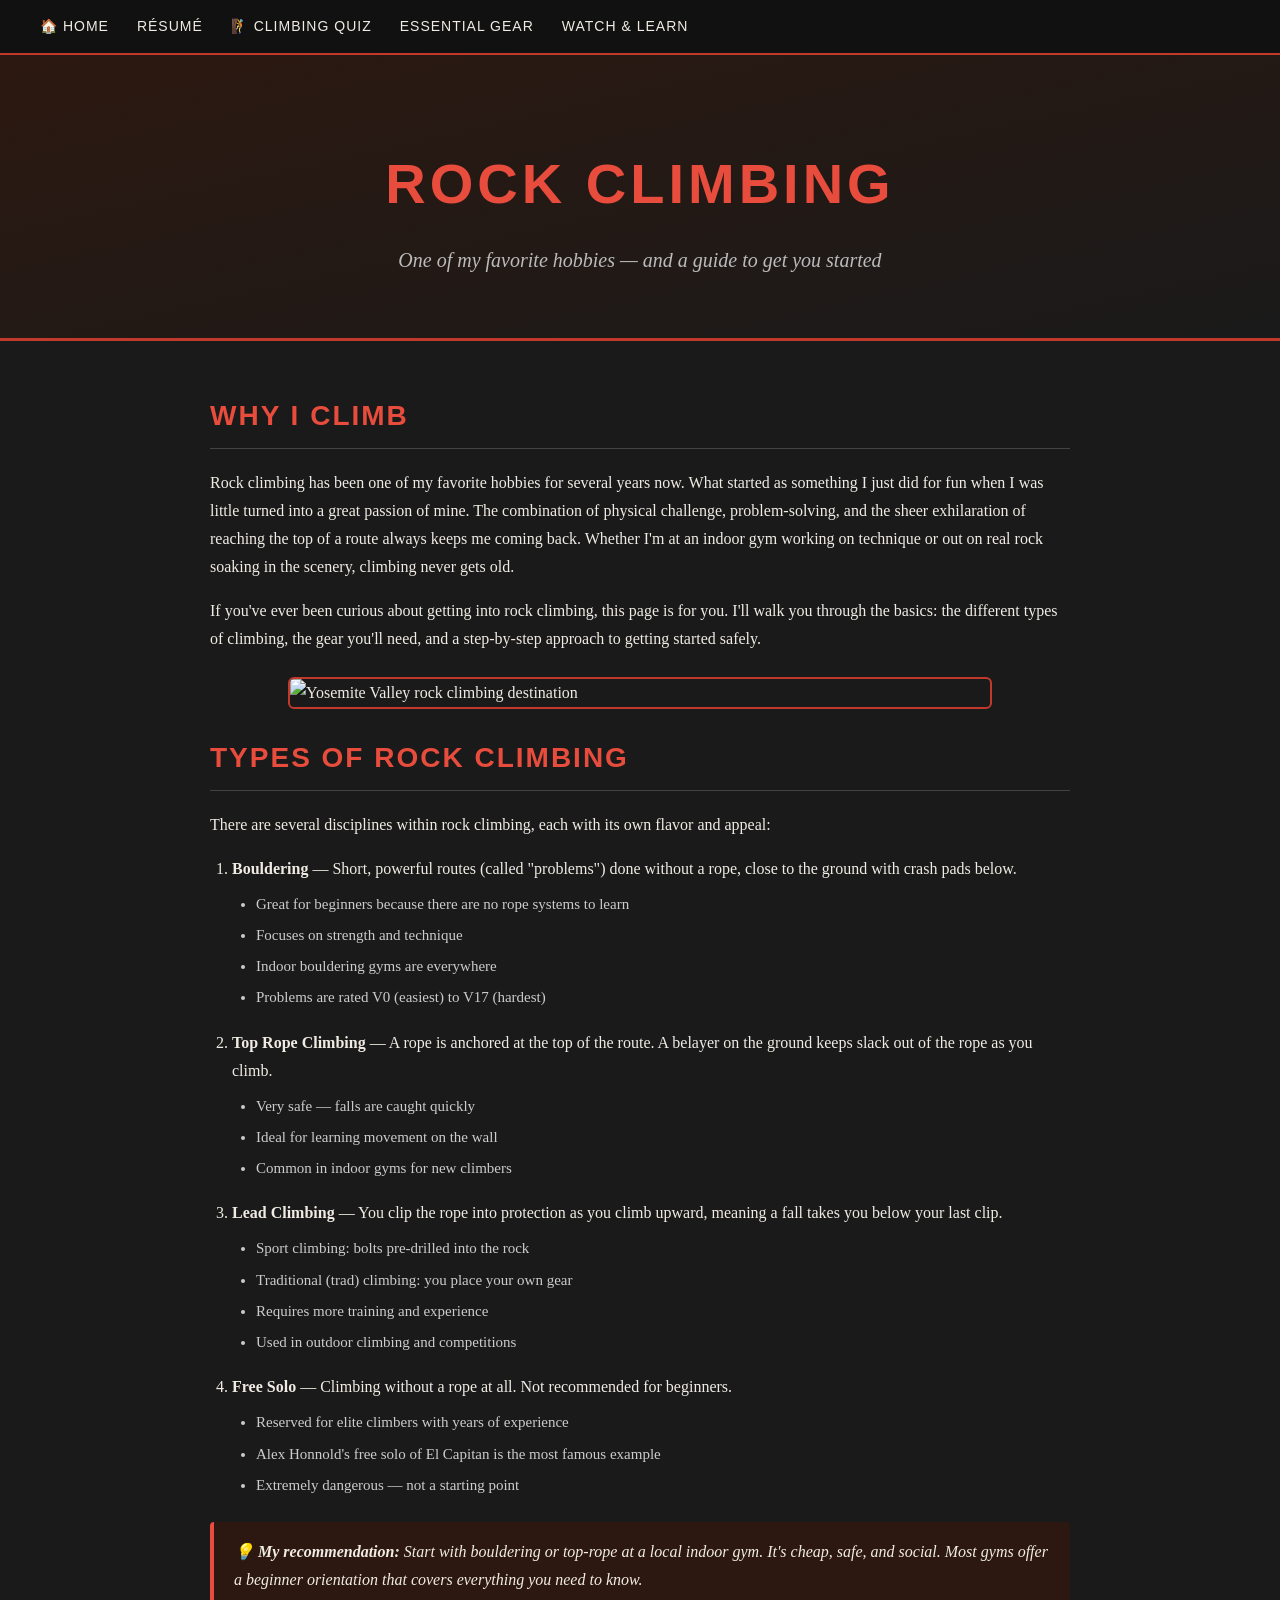
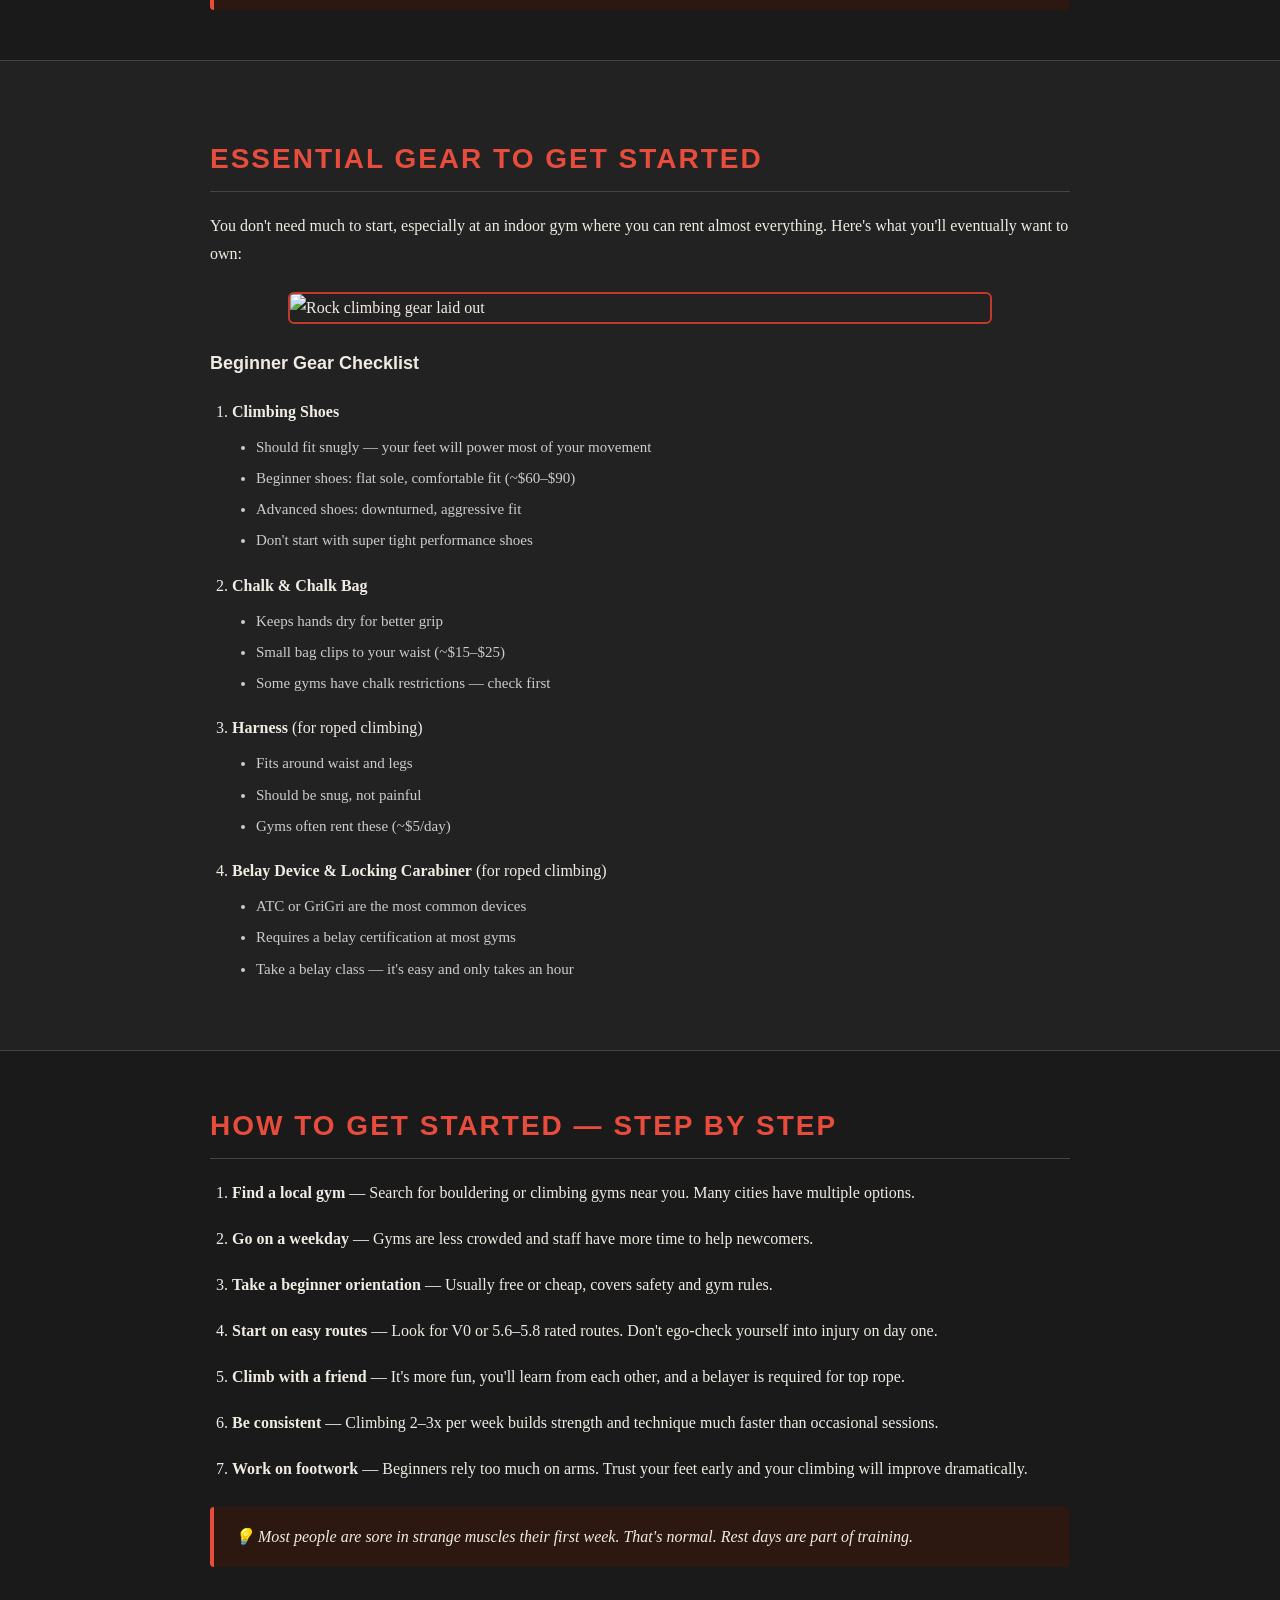
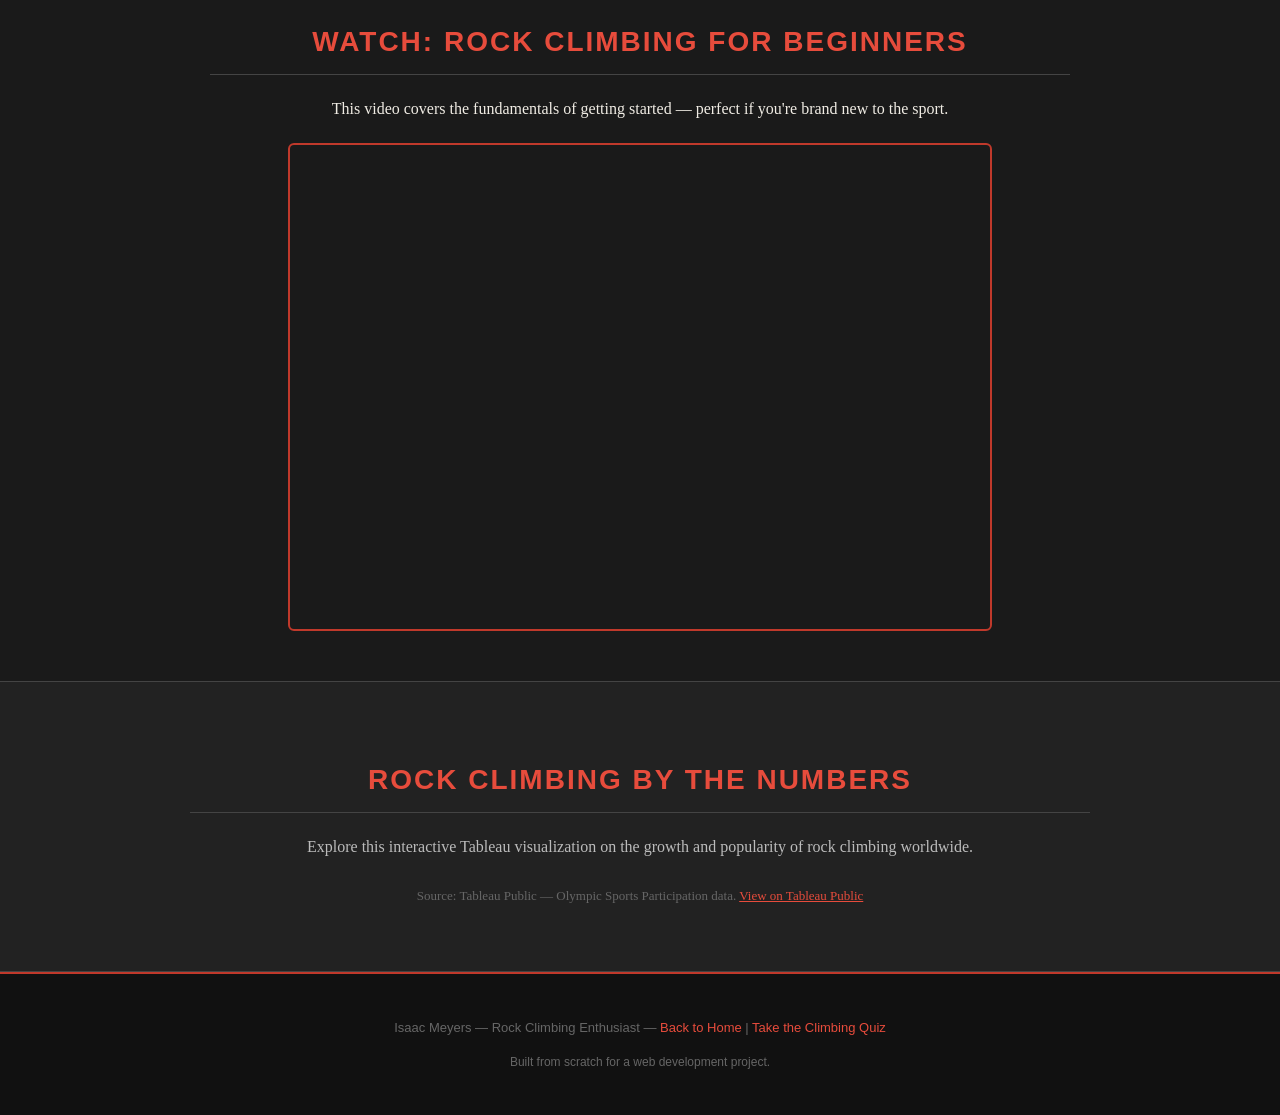
==== scratch.html @ 79dffc04 "Update scratch.html" ====
<!DOCTYPE html>
<html lang="en">
<head>
    <meta charset="UTF-8">
    <meta name="viewport" content="width=device-width, initial-scale=1.0">
    <title>Rock Climbing — Isaac Meyers</title>
    <link rel="stylesheet" href="style.css">
</head>
<body>

<!-- Navigation -->
<nav class="site-nav">
    <a href="index.html">🏠 Home</a>
    <a href="resume.html">Résumé</a>
    <a href="webapp.html">🧗 Climbing Quiz</a>
    <a href="#gear">Essential Gear</a>
    <a href="#video">Watch &amp; Learn</a>
</nav>

<!-- Hero -->
<div id="hero">
    <h1>Rock Climbing</h1>
    <p class="tagline">One of my favorite hobbies — and a guide to get you started</p>
</div>

<!-- Intro Section -->
<div id="intro-section">
    <h2>Why I Climb</h2>
    <p>
        Rock climbing has been one of my favorite hobbies for several years now. What started as something I just did for 
        fun when I was little turned into a great passion of mine. The combination of physical challenge, problem-solving, 
        and the sheer exhilaration of reaching the top of a route always keeps me coming back. Whether I'm at 
        an indoor gym working on technique or out on real rock soaking in the scenery, climbing never gets old.
    </p>
    <p>
        If you've ever been curious about getting into rock climbing, this page is for you. I'll walk you 
        through the basics: the different types of climbing, the gear you'll need, and a step-by-step 
        approach to getting started safely. 
    </p>

    <img
        src="https://i.natgeofe.com/n/0376971d-0df5-4101-b6fb-36eaeee762be/IMG_0045.jpg"
        alt="Yosemite Valley rock climbing destination"
        class="climbing-img"
    />

    <h2>Types of Rock Climbing</h2>
    <p>There are several disciplines within rock climbing, each with its own flavor and appeal:</p>

    <!-- ORDERED LIST with UNORDERED LIST embedded inside -->
    <ol class="steps-list">
        <li>
            <strong>Bouldering</strong> — Short, powerful routes (called "problems") done without a rope, 
            close to the ground with crash pads below.
            <ul class="sub-list">
                <li>Great for beginners because there are no rope systems to learn</li>
                <li>Focuses on strength and technique</li>
                <li>Indoor bouldering gyms are everywhere</li>
                <li>Problems are rated V0 (easiest) to V17 (hardest)</li>
            </ul>
        </li>
        <li>
            <strong>Top Rope Climbing</strong> — A rope is anchored at the top of the route. A belayer 
            on the ground keeps slack out of the rope as you climb.
            <ul class="sub-list">
                <li>Very safe — falls are caught quickly</li>
                <li>Ideal for learning movement on the wall</li>
                <li>Common in indoor gyms for new climbers</li>
            </ul>
        </li>
        <li>
            <strong>Lead Climbing</strong> — You clip the rope into protection as you climb upward, 
            meaning a fall takes you below your last clip.
            <ul class="sub-list">
                <li>Sport climbing: bolts pre-drilled into the rock</li>
                <li>Traditional (trad) climbing: you place your own gear</li>
                <li>Requires more training and experience</li>
                <li>Used in outdoor climbing and competitions</li>
            </ul>
        </li>
        <li>
            <strong>Free Solo</strong> — Climbing without a rope at all. Not recommended for beginners.
            <ul class="sub-list">
                <li>Reserved for elite climbers with years of experience</li>
                <li>Alex Honnold's free solo of El Capitan is the most famous example</li>
                <li>Extremely dangerous — not a starting point</li>
            </ul>
        </li>
    </ol>

    <div class="tip-box">
        💡 <strong>My recommendation:</strong> Start with bouldering or top-rope at a local indoor gym. 
        It's cheap, safe, and social. Most gyms offer a beginner orientation that covers everything you need to know.
    </div>
</div>

<!-- Gear Section (anchor target) -->
<div id="gear-section">
    <div class="inner" id="gear">
        <h2>Essential Gear to Get Started</h2>
        <p>
            You don't need much to start, especially at an indoor gym where you can rent almost everything. 
            Here's what you'll eventually want to own:
        </p>

        <img
            src="https://static.wixstatic.com/media/397238_f60f09e852064f20ababbba5167ed100~mv2.jpeg/v1/fill/w_980,h_705,al_c,q_85,usm_0.66_1.00_0.01,enc_avif,quality_auto/397238_f60f09e852064f20ababbba5167ed100~mv2.jpeg"
            alt="Rock climbing gear laid out"
            class="climbing-img"
        />

        <h3>Beginner Gear Checklist</h3>
        <ol class="steps-list">
            <li>
                <strong>Climbing Shoes</strong>
                <ul class="sub-list">
                    <li>Should fit snugly — your feet will power most of your movement</li>
                    <li>Beginner shoes: flat sole, comfortable fit (~$60–$90)</li>
                    <li>Advanced shoes: downturned, aggressive fit</li>
                    <li>Don't start with super tight performance shoes</li>
                </ul>
            </li>
            <li>
                <strong>Chalk &amp; Chalk Bag</strong>
                <ul class="sub-list">
                    <li>Keeps hands dry for better grip</li>
                    <li>Small bag clips to your waist (~$15–$25)</li>
                    <li>Some gyms have chalk restrictions — check first</li>
                </ul>
            </li>
            <li>
                <strong>Harness</strong> (for roped climbing)
                <ul class="sub-list">
                    <li>Fits around waist and legs</li>
                    <li>Should be snug, not painful</li>
                    <li>Gyms often rent these (~$5/day)</li>
                </ul>
            </li>
            <li>
                <strong>Belay Device &amp; Locking Carabiner</strong> (for roped climbing)
                <ul class="sub-list">
                    <li>ATC or GriGri are the most common devices</li>
                    <li>Requires a belay certification at most gyms</li>
                    <li>Take a belay class — it's easy and only takes an hour</li>
                </ul>
            </li>
        </ol>
    </div>
</div>

<!-- Steps to Get Started -->
<div id="intro-section">
    <h2>How to Get Started — Step by Step</h2>
    <ol class="steps-list">
        <li><strong>Find a local gym</strong> — Search for bouldering or climbing gyms near you. Many cities have multiple options.</li>
        <li><strong>Go on a weekday</strong> — Gyms are less crowded and staff have more time to help newcomers.</li>
        <li><strong>Take a beginner orientation</strong> — Usually free or cheap, covers safety and gym rules.</li>
        <li><strong>Start on easy routes</strong> — Look for V0 or 5.6–5.8 rated routes. Don't ego-check yourself into injury on day one.</li>
        <li><strong>Climb with a friend</strong> — It's more fun, you'll learn from each other, and a belayer is required for top rope.</li>
        <li><strong>Be consistent</strong> — Climbing 2–3x per week builds strength and technique much faster than occasional sessions.</li>
        <li><strong>Work on footwork</strong> — Beginners rely too much on arms. Trust your feet early and your climbing will improve dramatically.</li>
    </ol>

    <div class="tip-box">
        💡 Most people are sore in strange muscles their first week. 
        That's normal. Rest days are part of training.
    </div>
</div>

<!-- Video Section -->
<div id="video-section" id="video">
    <a name="video"></a>
    <h2>Watch: Rock Climbing for Beginners</h2>
    <p>This video covers the fundamentals of getting started — perfect if you're brand new to the sport.</p>
    <div class="video-wrapper">
        <iframe
            src="https://www.youtube.com/watch?v=E9_jyAh36YU"
            title="Rock Climbing for Beginners"
            allowfullscreen>
        </iframe>
    </div>
</div>

<!-- Tableau Section -->
<div id="tableau-section">
    <div class="inner">
        <h2>Rock Climbing by the Numbers</h2>
        <p style="color:#bbb; margin-bottom:24px;">
            Explore this interactive Tableau visualization on the growth and popularity of rock climbing worldwide.
        </p>
        <div class='tableauPlaceholder' id='viz1' style='position: relative; max-width:900px; margin:0 auto;'>
            <noscript>
                <a href='#'>
                    <img alt='Rock Climbing Popularity' src='https://public.tableau.com/static/images/dashboard.png' style='border: none' />
                </a>
            </noscript>
            <object class='tableauViz' style='display:none;'>
                <param name='host_url' value='https%3A%2F%2Fpublic.tableau.com%2F' />
                <param name='embed_code_version' value='3' />
                <param name='site_root' value='' />
                <param name='name' value='OlympicSportsParticipation/OlympicSportsParticipation' />
                <param name='tabs' value='no' />
                <param name='toolbar' value='yes' />
                <param name='animate_transition' value='yes' />
                <param name='display_static_image' value='yes' />
                <param name='display_spinner' value='yes' />
                <param name='display_overlay' value='yes' />
                <param name='display_count' value='yes' />
                <param name='language' value='en-US' />
            </object>
        </div>
        <script type='text/javascript'>
            var divElement = document.getElementById('viz1');
            var vizElement = divElement.getElementsByTagName('object')[0];
            vizElement.style.width='100%';
            vizElement.style.height='600px';
            var scriptElement = document.createElement('script');
            scriptElement.src = 'https://public.tableau.com/javascripts/api/viz_v1.js';
            vizElement.parentNode.insertBefore(scriptElement, vizElement);
        </script>
        <p style="font-size:13px; color:#666; margin-top:12px;">
            Source: Tableau Public — Olympic Sports Participation data. 
            <a href="https://public.tableau.com" target="_blank" style="color:#e74c3c;">View on Tableau Public</a>
        </p>
    </div>
</div>

<!-- Footer -->
<footer>
    <p>
        Isaac Meyers &mdash; Rock Climbing Enthusiast &mdash; 
        <a href="index.html">Back to Home</a> | 
        <a href="webapp.html">Take the Climbing Quiz</a>
    </p>
    <p style="font-size:12px; margin-top:6px;">Built from scratch for a web development project.</p>
</footer>

</body>
</html>
---- style.css ----
/* Isaac Meyers - Rock Climbing Scratch Page Stylesheet */

/* === Body & Base === */
body {
    background-color: #1a1a1a;
    color: #f0ece4;
    font-family: 'Georgia', 'Times New Roman', serif;
    margin: 0;
    padding: 0;
    line-height: 1.75;
}

/* === Navigation === */
.site-nav {
    background-color: #111111;
    padding: 14px 40px;
    display: flex;
    gap: 28px;
    align-items: center;
    border-bottom: 2px solid #c0392b;
    position: sticky;
    top: 0;
    z-index: 100;
}

.site-nav a {
    color: #f0ece4;
    text-decoration: none;
    font-family: 'Trebuchet MS', Arial, sans-serif;
    font-size: 14px;
    letter-spacing: 1px;
    text-transform: uppercase;
    transition: color 0.2s;
}

.site-nav a:hover {
    color: #e74c3c;
}

/* === Hero Section === */
#hero {
    background-color: #2c1810;
    background-image: linear-gradient(to bottom right, #2c1810, #1a1a1a);
    text-align: center;
    padding: 80px 20px 60px;
    border-bottom: 3px solid #c0392b;
}

#hero h1 {
    font-family: 'Impact', 'Arial Black', sans-serif;
    font-size: 56px;
    color: #e74c3c;
    letter-spacing: 4px;
    margin: 0 0 10px;
    text-transform: uppercase;
}

#hero .tagline {
    font-size: 20px;
    color: #bbb;
    font-style: italic;
    margin: 0;
}

/* === Main Content Divs === */

#intro-section {
    max-width: 860px;
    margin: 50px auto;
    padding: 0 30px;
}

#gear-section {
    background-color: #222222;
    padding: 50px 30px;
    border-top: 1px solid #444;
    border-bottom: 1px solid #444;
}

#gear-section .inner {
    max-width: 860px;
    margin: 0 auto;
}

#video-section {
    max-width: 860px;
    margin: 50px auto;
    padding: 0 30px;
    text-align: center;
}

/* === Headings === */
h2 {
    font-family: 'Trebuchet MS', Arial, sans-serif;
    color: #e74c3c;
    font-size: 28px;
    border-bottom: 1px solid #444;
    padding-bottom: 8px;
    margin-bottom: 20px;
    text-transform: uppercase;
    letter-spacing: 2px;
}

h3 {
    font-family: 'Trebuchet MS', Arial, sans-serif;
    color: #f0ece4;
    font-size: 18px;
}

/* === Lists === */
ol.steps-list {
    padding-left: 22px;
    color: #f0ece4;
}

ol.steps-list > li {
    margin-bottom: 18px;
    font-size: 16px;
}

ul.sub-list {
    list-style-type: disc;
    padding-left: 24px;
    color: #cccccc;
    margin-top: 8px;
}

ul.sub-list li {
    margin-bottom: 5px;
    font-size: 15px;
}

/* === Images === */
.climbing-img {
    width: 100%;
    max-width: 700px;
    border-radius: 6px;
    border: 2px solid #c0392b;
    display: block;
    margin: 24px auto;
}

/* === Video Embed === */
.video-wrapper {
    position: relative;
    padding-bottom: 56.25%;
    height: 0;
    overflow: hidden;
    max-width: 700px;
    margin: 20px auto;
    border: 2px solid #c0392b;
    border-radius: 6px;
}

.video-wrapper iframe {
    position: absolute;
    top: 0;
    left: 0;
    width: 100%;
    height: 100%;
    border: none;
}

/* === Anchor Target highlight === */
#gear {
    scroll-margin-top: 70px;
}

/* === Tableau container === */
#tableau-section {
    background-color: #222;
    padding: 50px 30px;
    border-top: 1px solid #444;
    border-bottom: 1px solid #444;
    text-align: center;
}

#tableau-section .inner {
    max-width: 900px;
    margin: 0 auto;
}

/* === Footer === */
footer {
    text-align: center;
    padding: 30px;
    background-color: #111;
    color: #666;
    font-size: 13px;
    font-family: 'Trebuchet MS', Arial, sans-serif;
    border-top: 2px solid #c0392b;
}

footer a {
    color: #e74c3c;
    text-decoration: none;
}

/* === Highlight box === */
.tip-box {
    background-color: #2c1810;
    border-left: 4px solid #e74c3c;
    padding: 16px 20px;
    margin: 24px 0;
    border-radius: 4px;
    color: #f0ece4;
    font-style: italic;
}
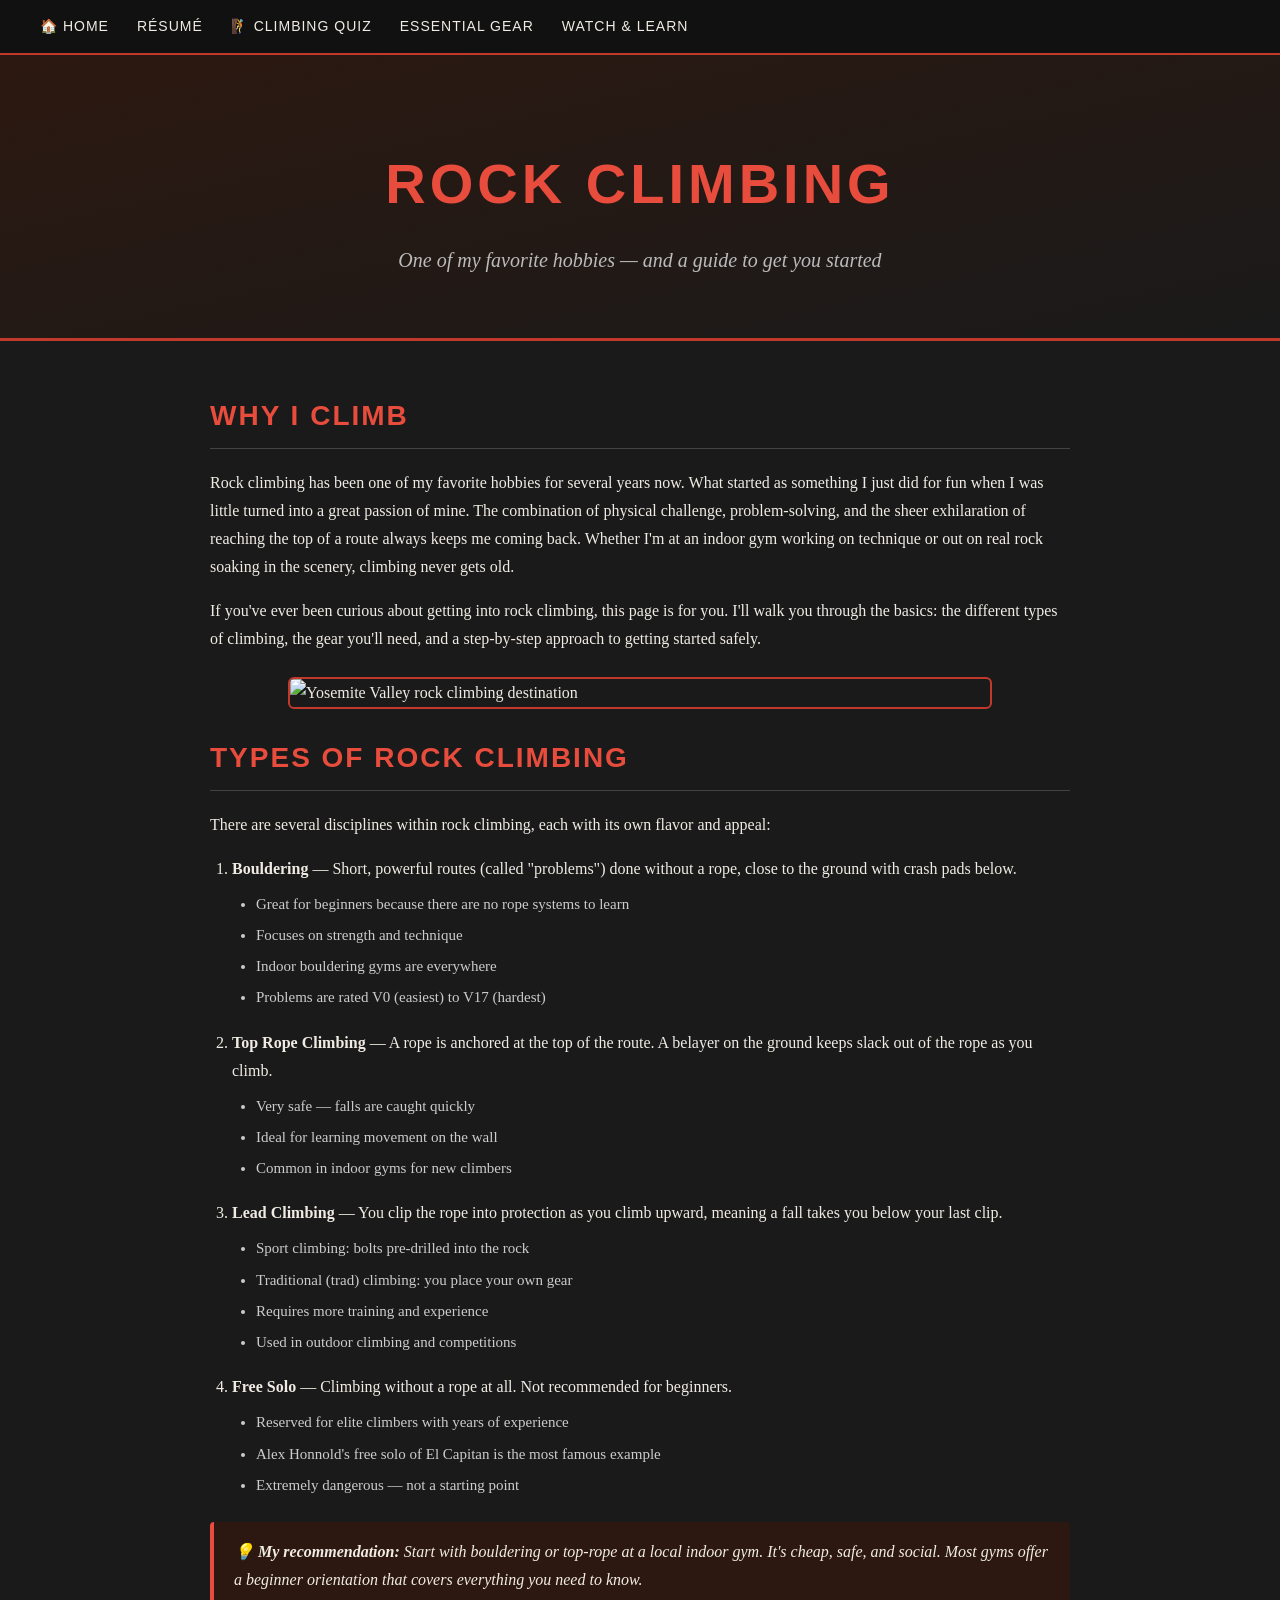
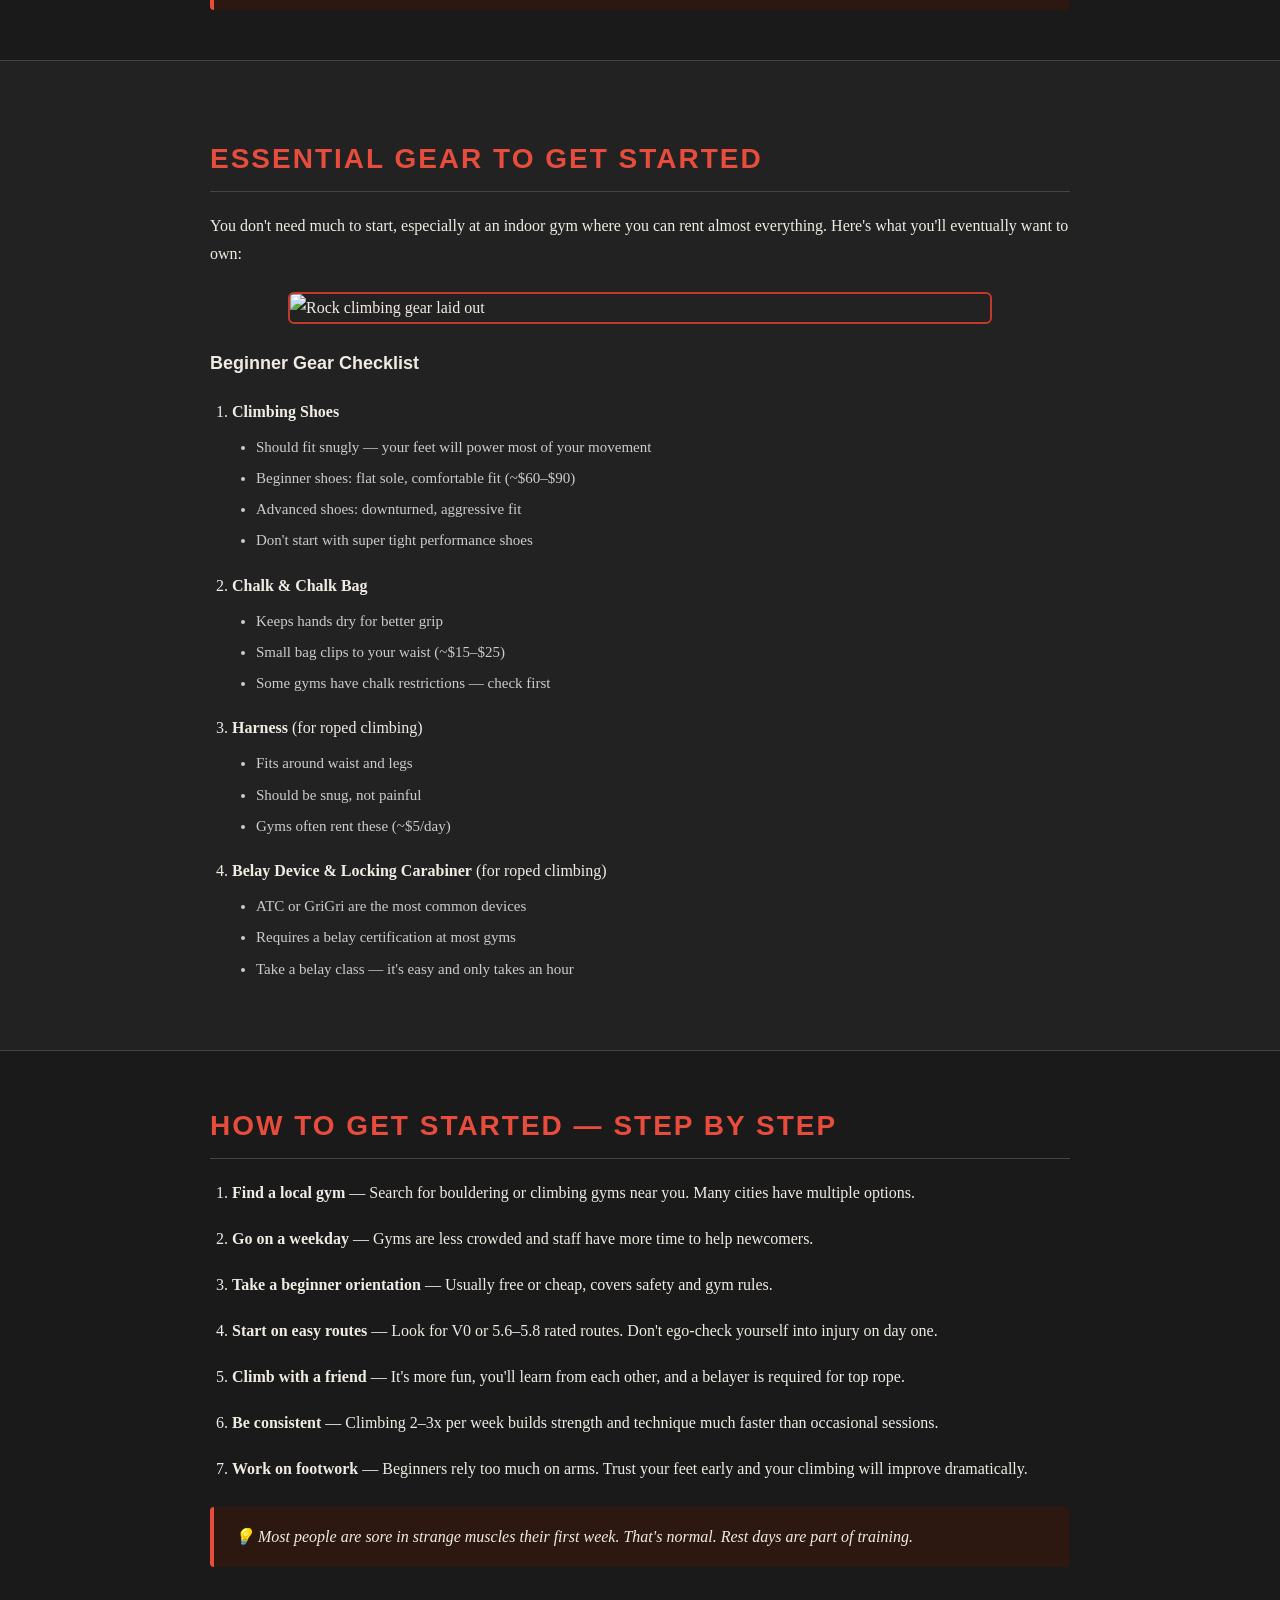
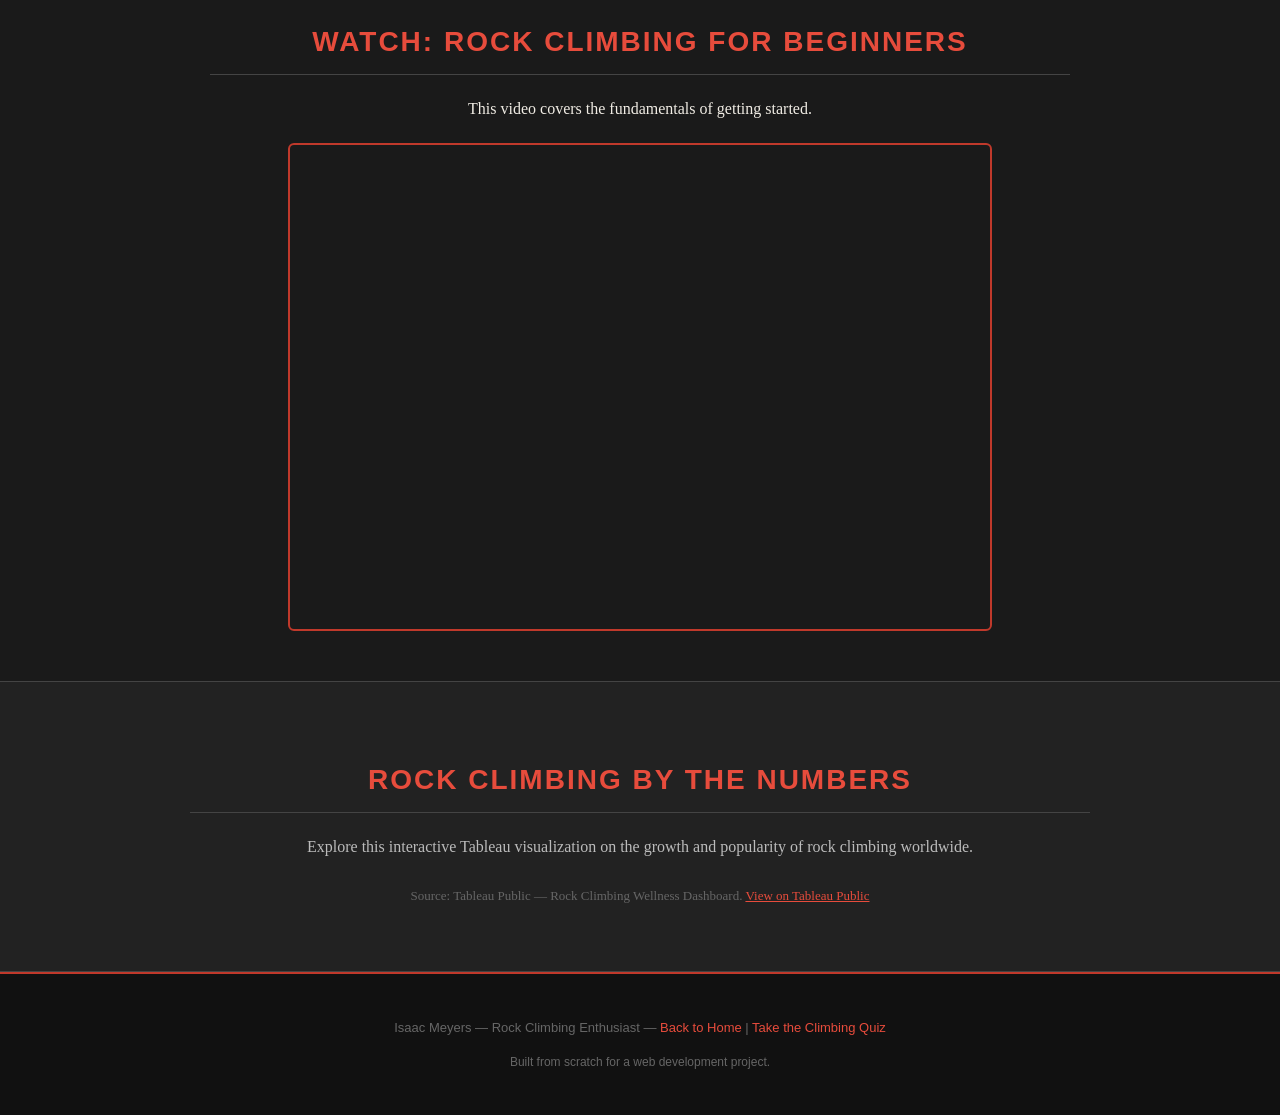
==== commit 08d95f05: "Update scratch.html" ====
--- a/scratch.html
+++ b/scratch.html
@@ -171,13 +171,9 @@
 <div id="video-section" id="video">
     <a name="video"></a>
     <h2>Watch: Rock Climbing for Beginners</h2>
-    <p>This video covers the fundamentals of getting started — perfect if you're brand new to the sport.</p>
+    <p>This video covers the fundamentals of getting started.</p>
     <div class="video-wrapper">
-        <iframe
-            src="https://www.youtube.com/watch?v=E9_jyAh36YU"
-            title="Rock Climbing for Beginners"
-            allowfullscreen>
-        </iframe>
+<iframe width="560" height="315" src="https://www.youtube.com/embed/E9_jyAh36YU?si=IyEJLeOXT1IApC3B" title="YouTube video player" frameborder="0" allow="accelerometer; autoplay; clipboard-write; encrypted-media; gyroscope; picture-in-picture; web-share" referrerpolicy="strict-origin-when-cross-origin" allowfullscreen></iframe>
     </div>
 </div>
 
@@ -188,19 +184,24 @@
         <p style="color:#bbb; margin-bottom:24px;">
             Explore this interactive Tableau visualization on the growth and popularity of rock climbing worldwide.
         </p>
+
         <div class='tableauPlaceholder' id='viz1' style='position: relative; max-width:900px; margin:0 auto;'>
             <noscript>
                 <a href='#'>
-                    <img alt='Rock Climbing Popularity' src='https://public.tableau.com/static/images/dashboard.png' style='border: none' />
+                    <img alt='Rock Climbing Dashboard'
+                        src='https://public.tableau.com/static/images/Ro/RockClimbingWellness/Dashboard2/1.png'
+                        style='border: none' />
                 </a>
             </noscript>
+
             <object class='tableauViz' style='display:none;'>
-                <param name='host_url' value='https%3A%2F%2Fpublic.tableau.com%2F' />
+                <param name='host_url' value='https://public.tableau.com/' />
                 <param name='embed_code_version' value='3' />
                 <param name='site_root' value='' />
-                <param name='name' value='OlympicSportsParticipation/OlympicSportsParticipation' />
+                <param name='name' value='RockClimbingWellness/Dashboard2' />
                 <param name='tabs' value='no' />
                 <param name='toolbar' value='yes' />
+                <param name='static_image' value='https://public.tableau.com/static/images/Ro/RockClimbingWellness/Dashboard2/1.png' />
                 <param name='animate_transition' value='yes' />
                 <param name='display_static_image' value='yes' />
                 <param name='display_spinner' value='yes' />
@@ -209,18 +210,23 @@
                 <param name='language' value='en-US' />
             </object>
         </div>
+
         <script type='text/javascript'>
             var divElement = document.getElementById('viz1');
             var vizElement = divElement.getElementsByTagName('object')[0];
-            vizElement.style.width='100%';
-            vizElement.style.height='600px';
+            vizElement.style.width = '100%';
+            vizElement.style.height = '600px';
+
             var scriptElement = document.createElement('script');
             scriptElement.src = 'https://public.tableau.com/javascripts/api/viz_v1.js';
             vizElement.parentNode.insertBefore(scriptElement, vizElement);
         </script>
+
         <p style="font-size:13px; color:#666; margin-top:12px;">
-            Source: Tableau Public — Olympic Sports Participation data. 
-            <a href="https://public.tableau.com" target="_blank" style="color:#e74c3c;">View on Tableau Public</a>
+            Source: Tableau Public — Rock Climbing Wellness Dashboard.
+            <a href="https://public.tableau.com/" target="_blank" style="color:#e74c3c;">
+                View on Tableau Public
+            </a>
         </p>
     </div>
 </div>
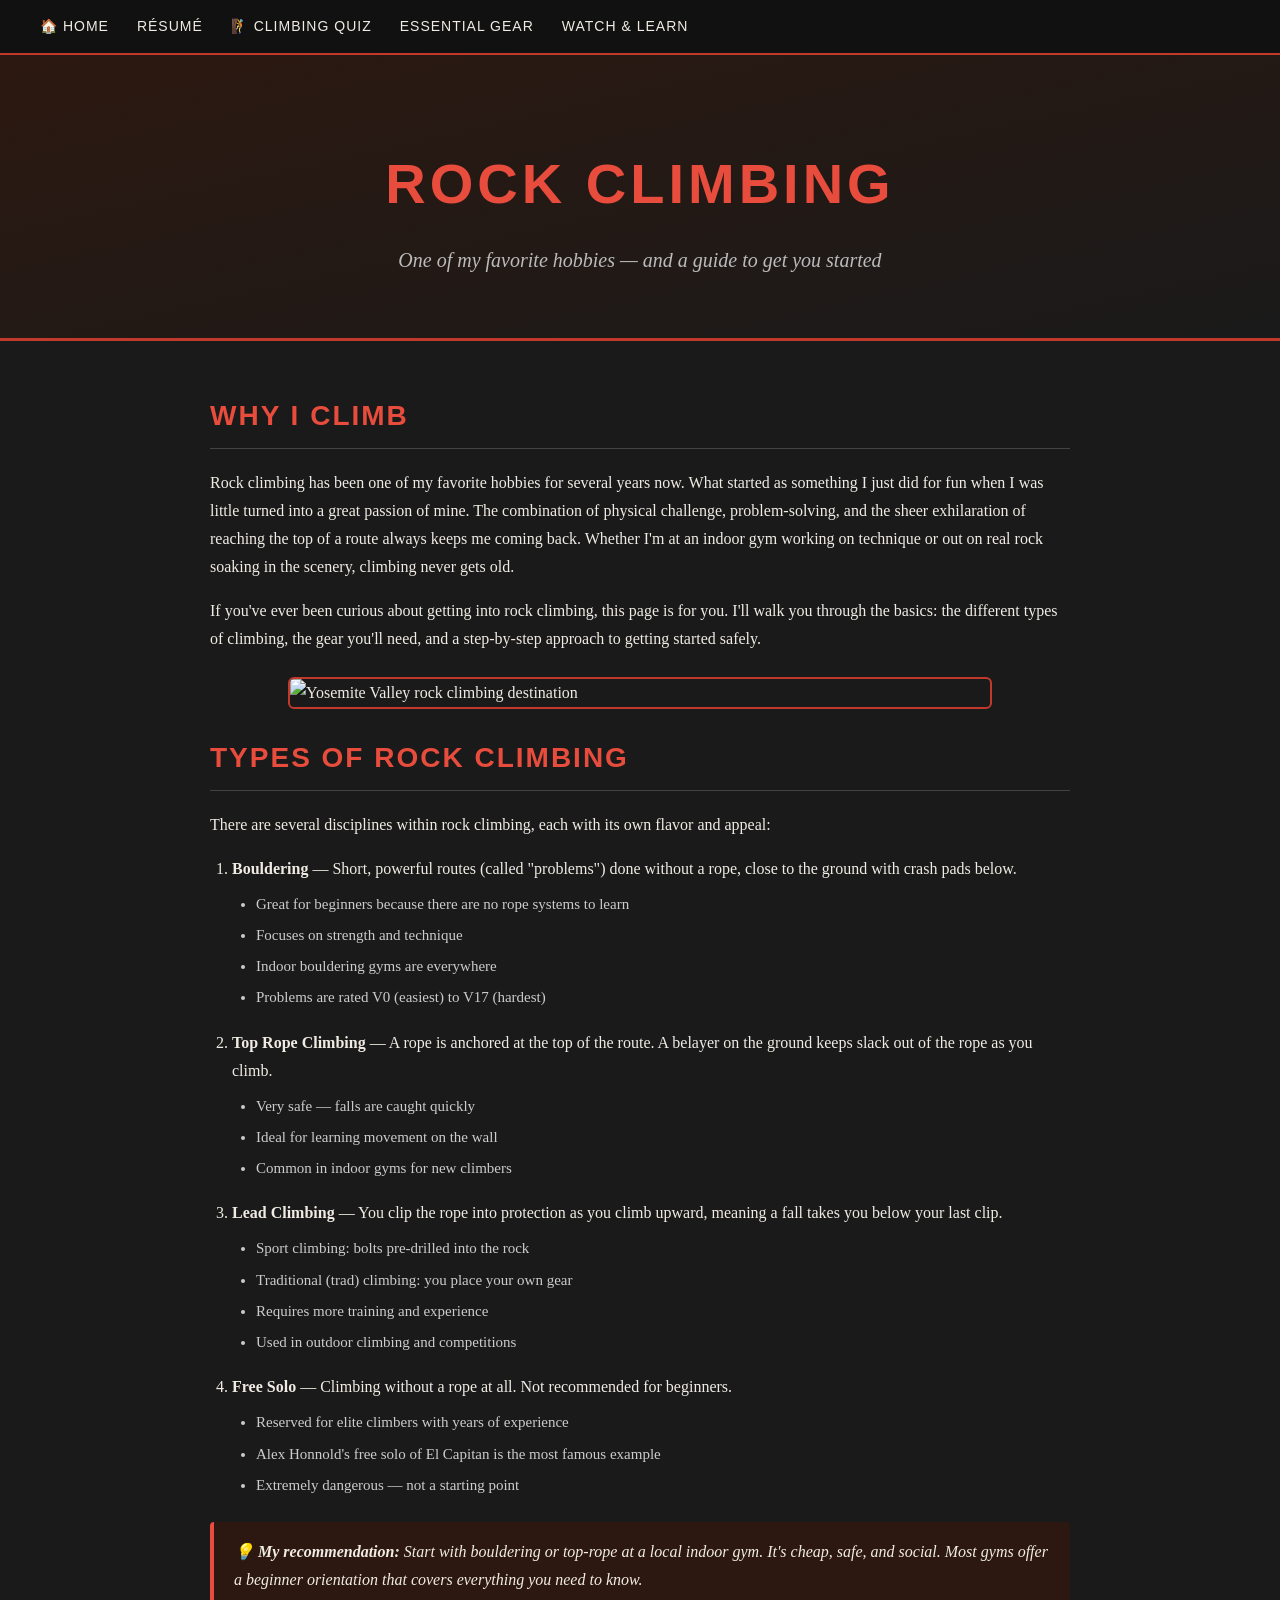
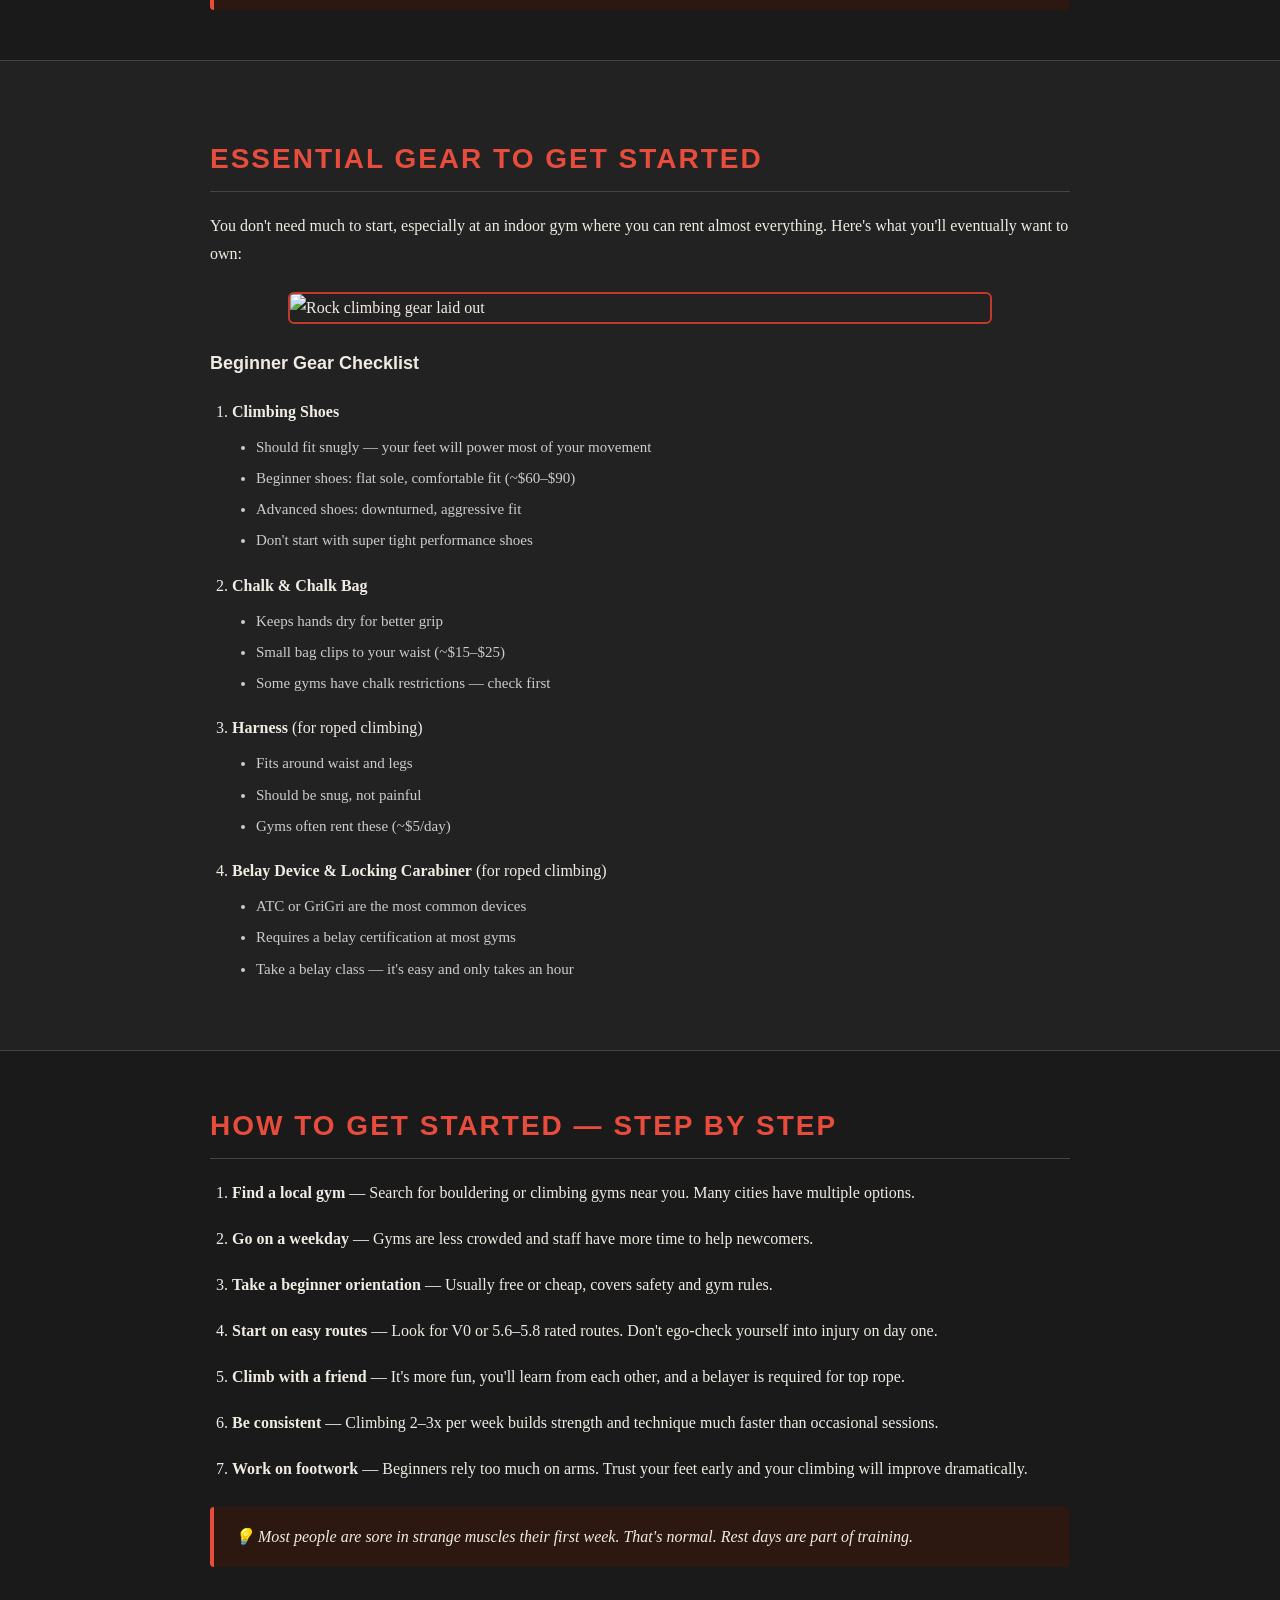
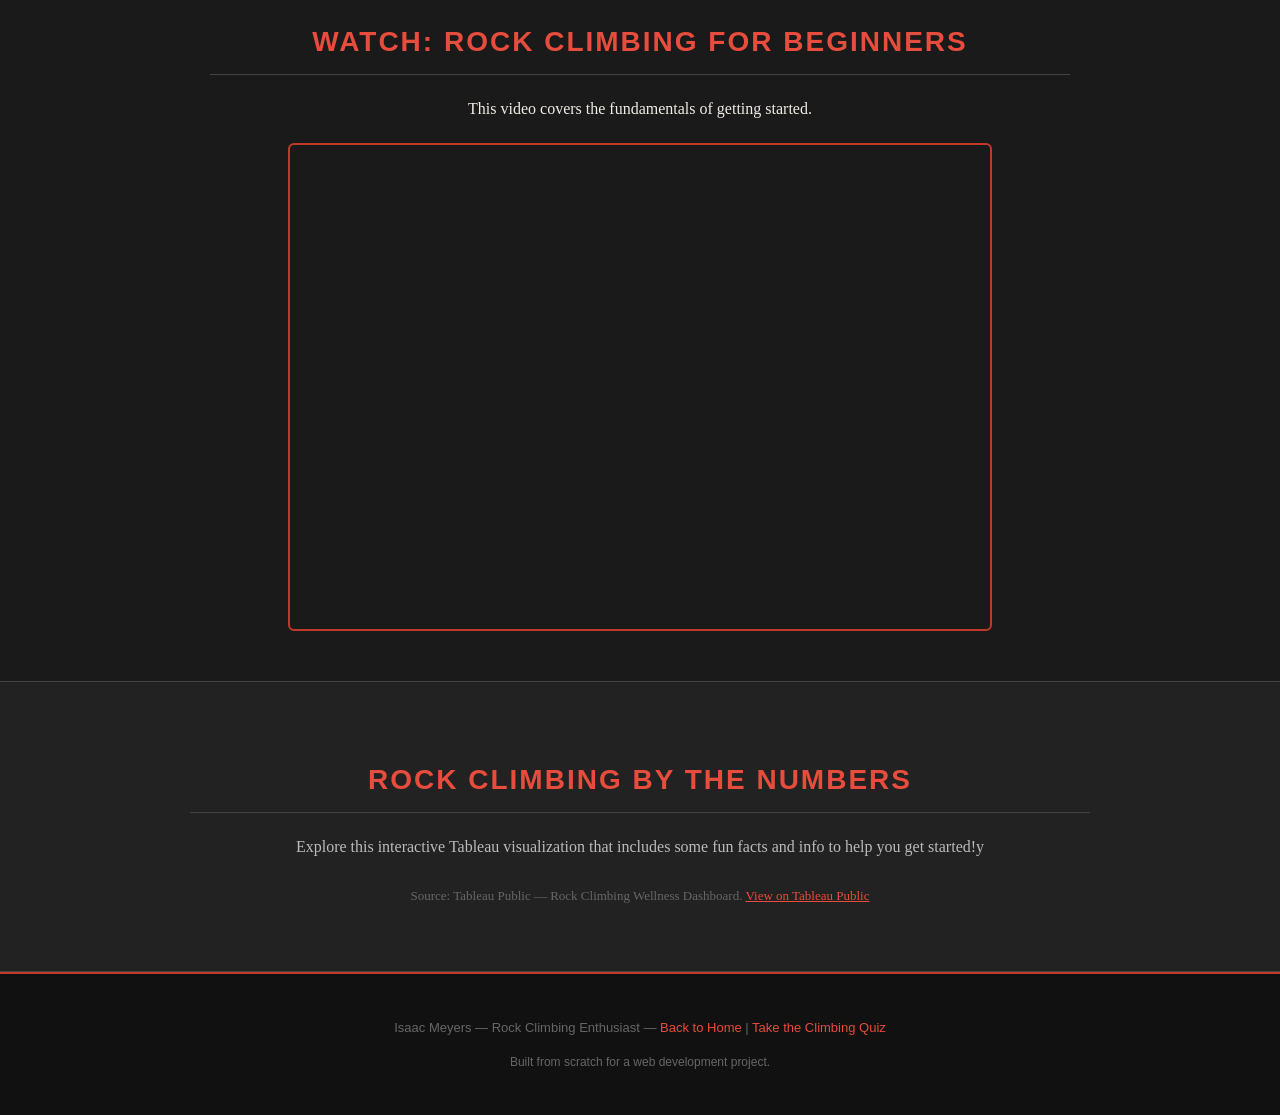
==== commit 1f2d5489: "Update scratch.html" ====
--- a/scratch.html
+++ b/scratch.html
@@ -182,10 +182,10 @@
     <div class="inner">
         <h2>Rock Climbing by the Numbers</h2>
         <p style="color:#bbb; margin-bottom:24px;">
-            Explore this interactive Tableau visualization on the growth and popularity of rock climbing worldwide.
+            Explore this interactive Tableau visualization that includes some fun facts and info to help you get started!y
         </p>
 
-        <div class='tableauPlaceholder' id='viz1' style='position: relative; max-width:900px; margin:0 auto;'>
+        <div class='tableauPlaceholder' id='viz1' style='position: relative; max-width:1400px; margin:0 auto;'>
             <noscript>
                 <a href='#'>
                     <img alt='Rock Climbing Dashboard'
@@ -215,7 +215,7 @@
             var divElement = document.getElementById('viz1');
             var vizElement = divElement.getElementsByTagName('object')[0];
             vizElement.style.width = '100%';
-            vizElement.style.height = '600px';
+            vizElement.style.height = '800px';
 
             var scriptElement = document.createElement('script');
             scriptElement.src = 'https://public.tableau.com/javascripts/api/viz_v1.js';
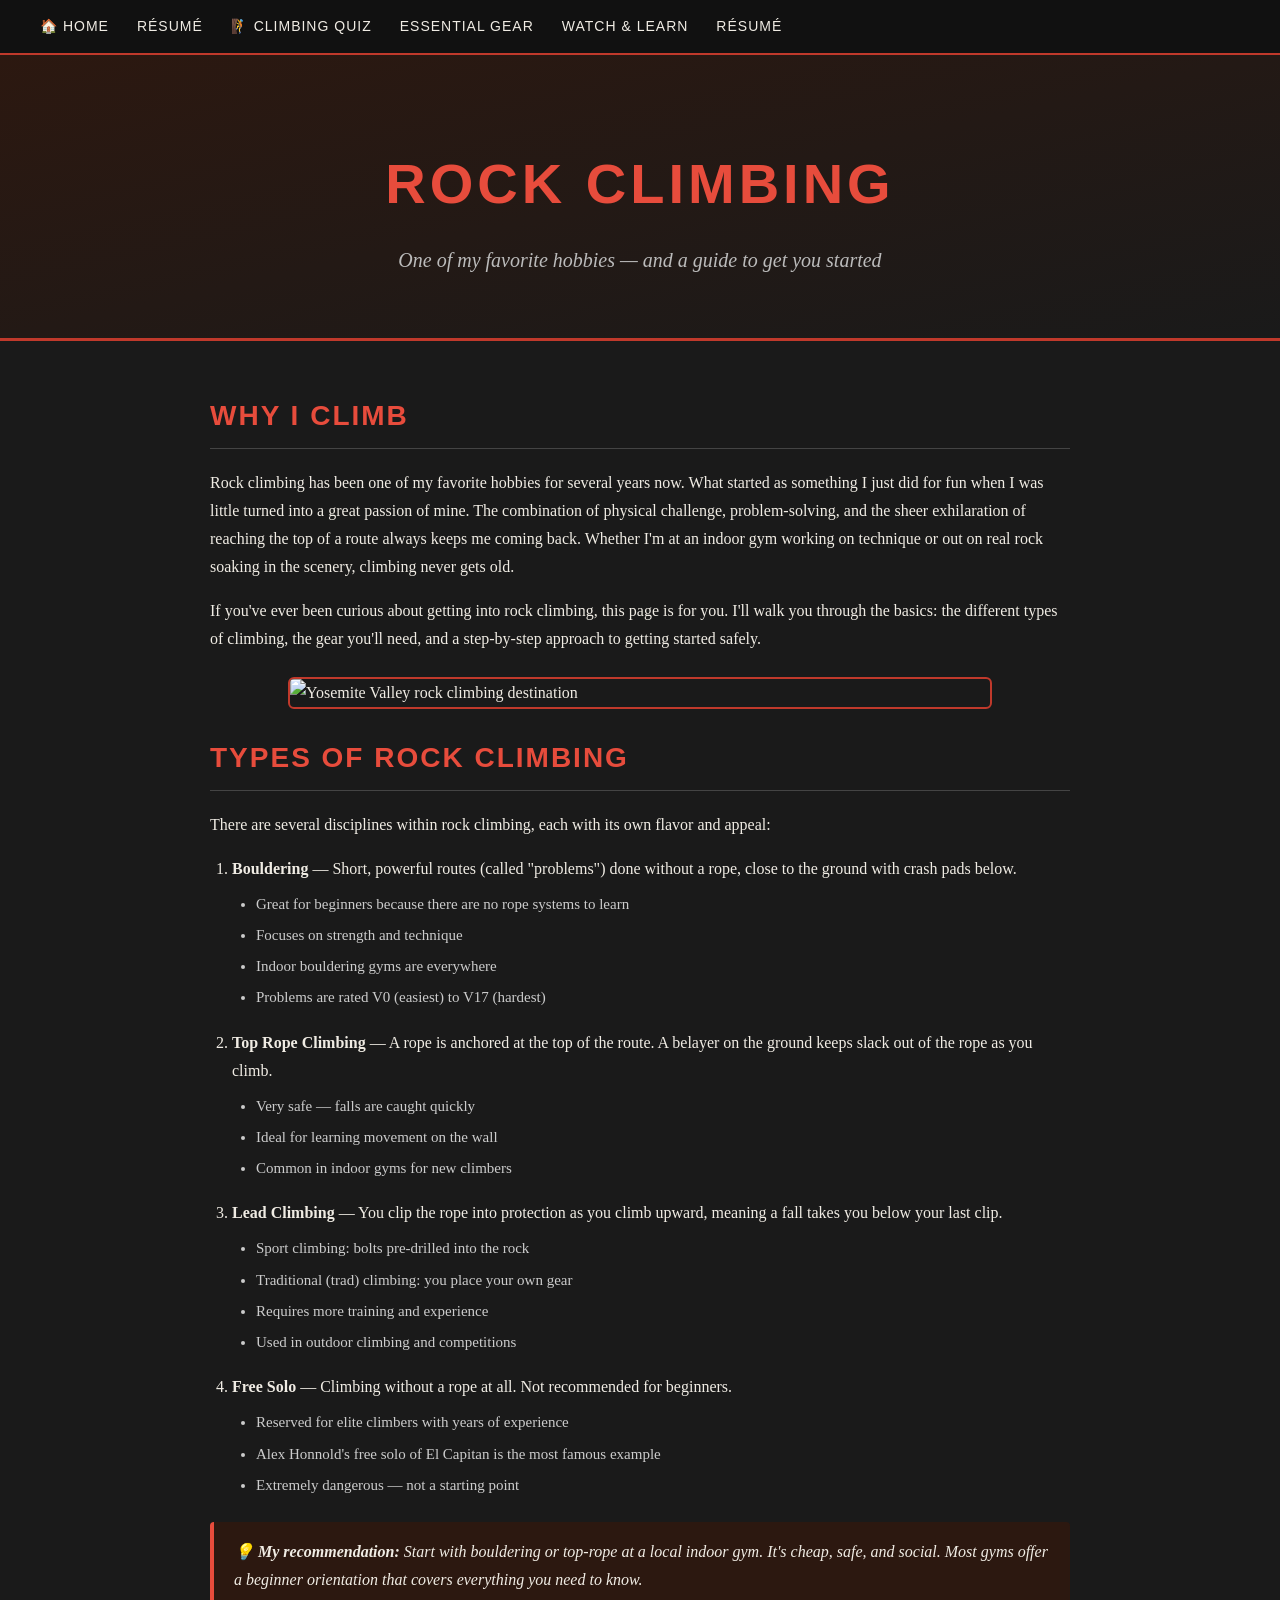
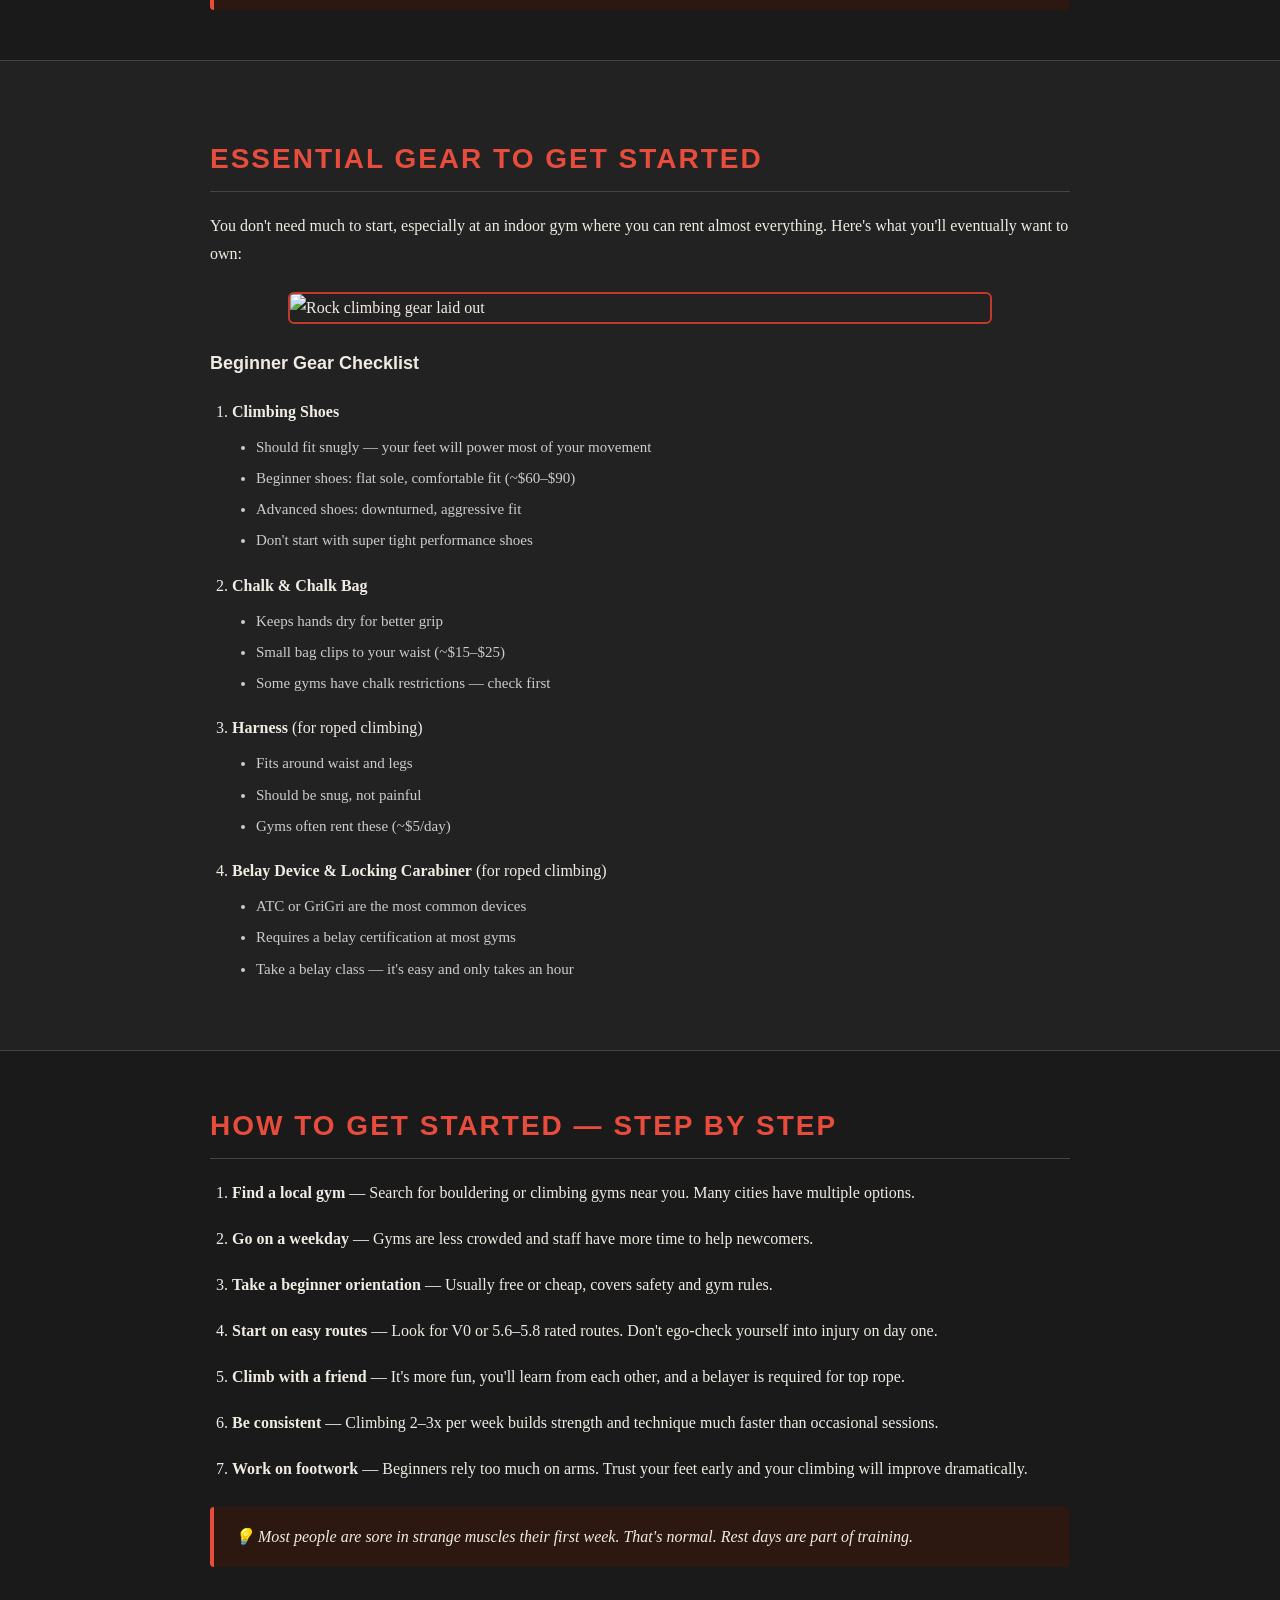
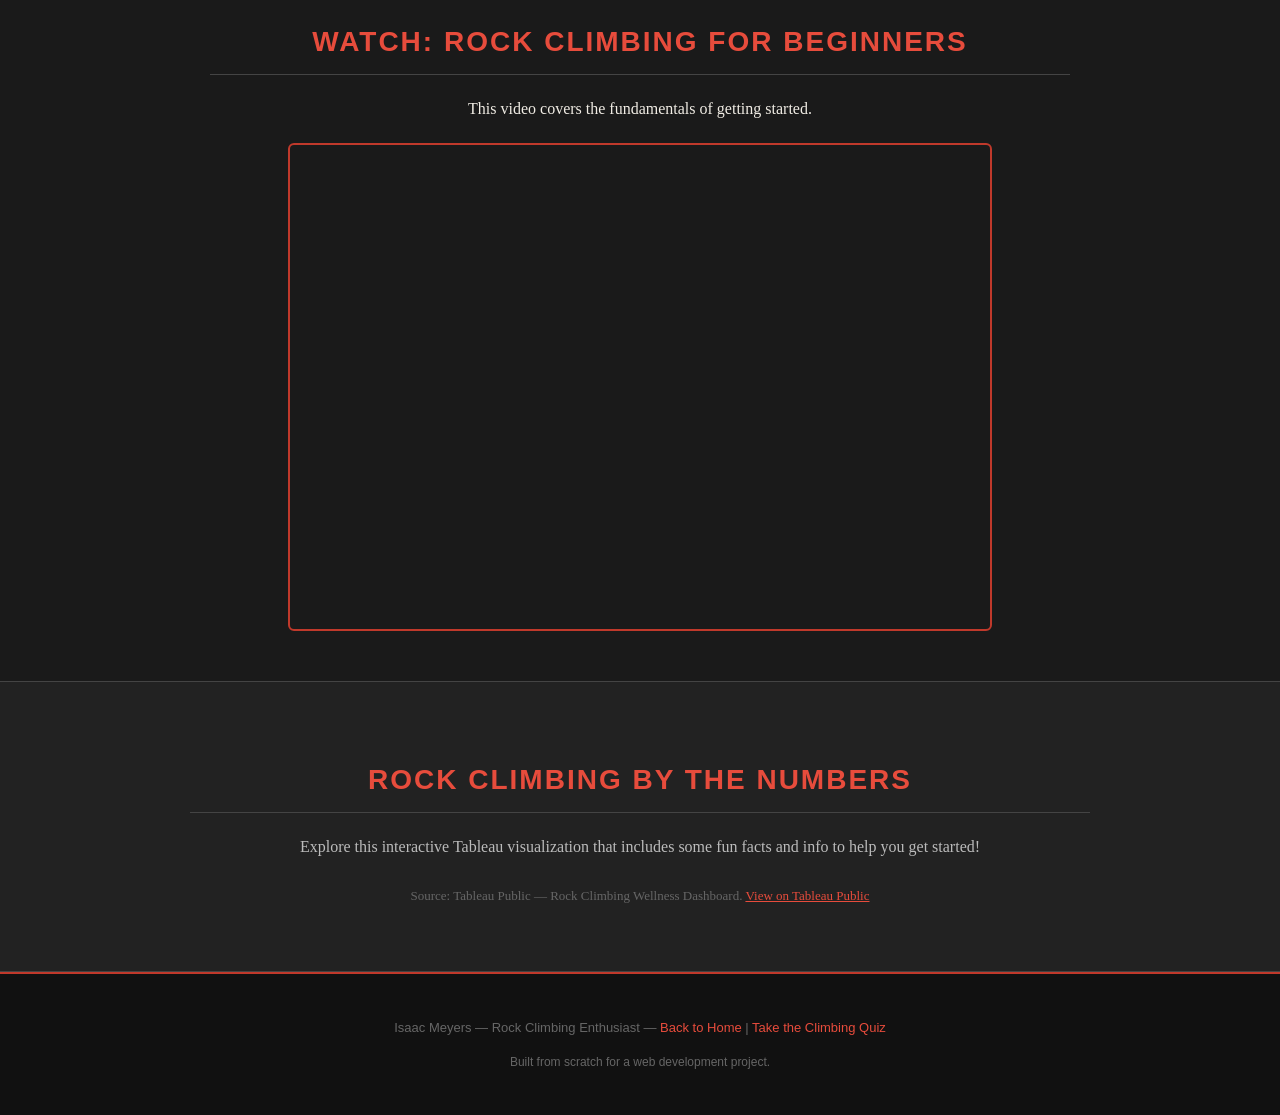
==== commit 944d3c46: "Update scratch.html" ====
--- a/scratch.html
+++ b/scratch.html
@@ -15,6 +15,7 @@
     <a href="webapp.html">🧗 Climbing Quiz</a>
     <a href="#gear">Essential Gear</a>
     <a href="#video">Watch &amp; Learn</a>
+    <a href="resume.html">Résumé</a>
 </nav>
 
 <!-- Hero -->
@@ -182,7 +183,7 @@
     <div class="inner">
         <h2>Rock Climbing by the Numbers</h2>
         <p style="color:#bbb; margin-bottom:24px;">
-            Explore this interactive Tableau visualization that includes some fun facts and info to help you get started!y
+            Explore this interactive Tableau visualization that includes some fun facts and info to help you get started!
         </p>
 
         <div class='tableauPlaceholder' id='viz1' style='position: relative; max-width:1400px; margin:0 auto;'>
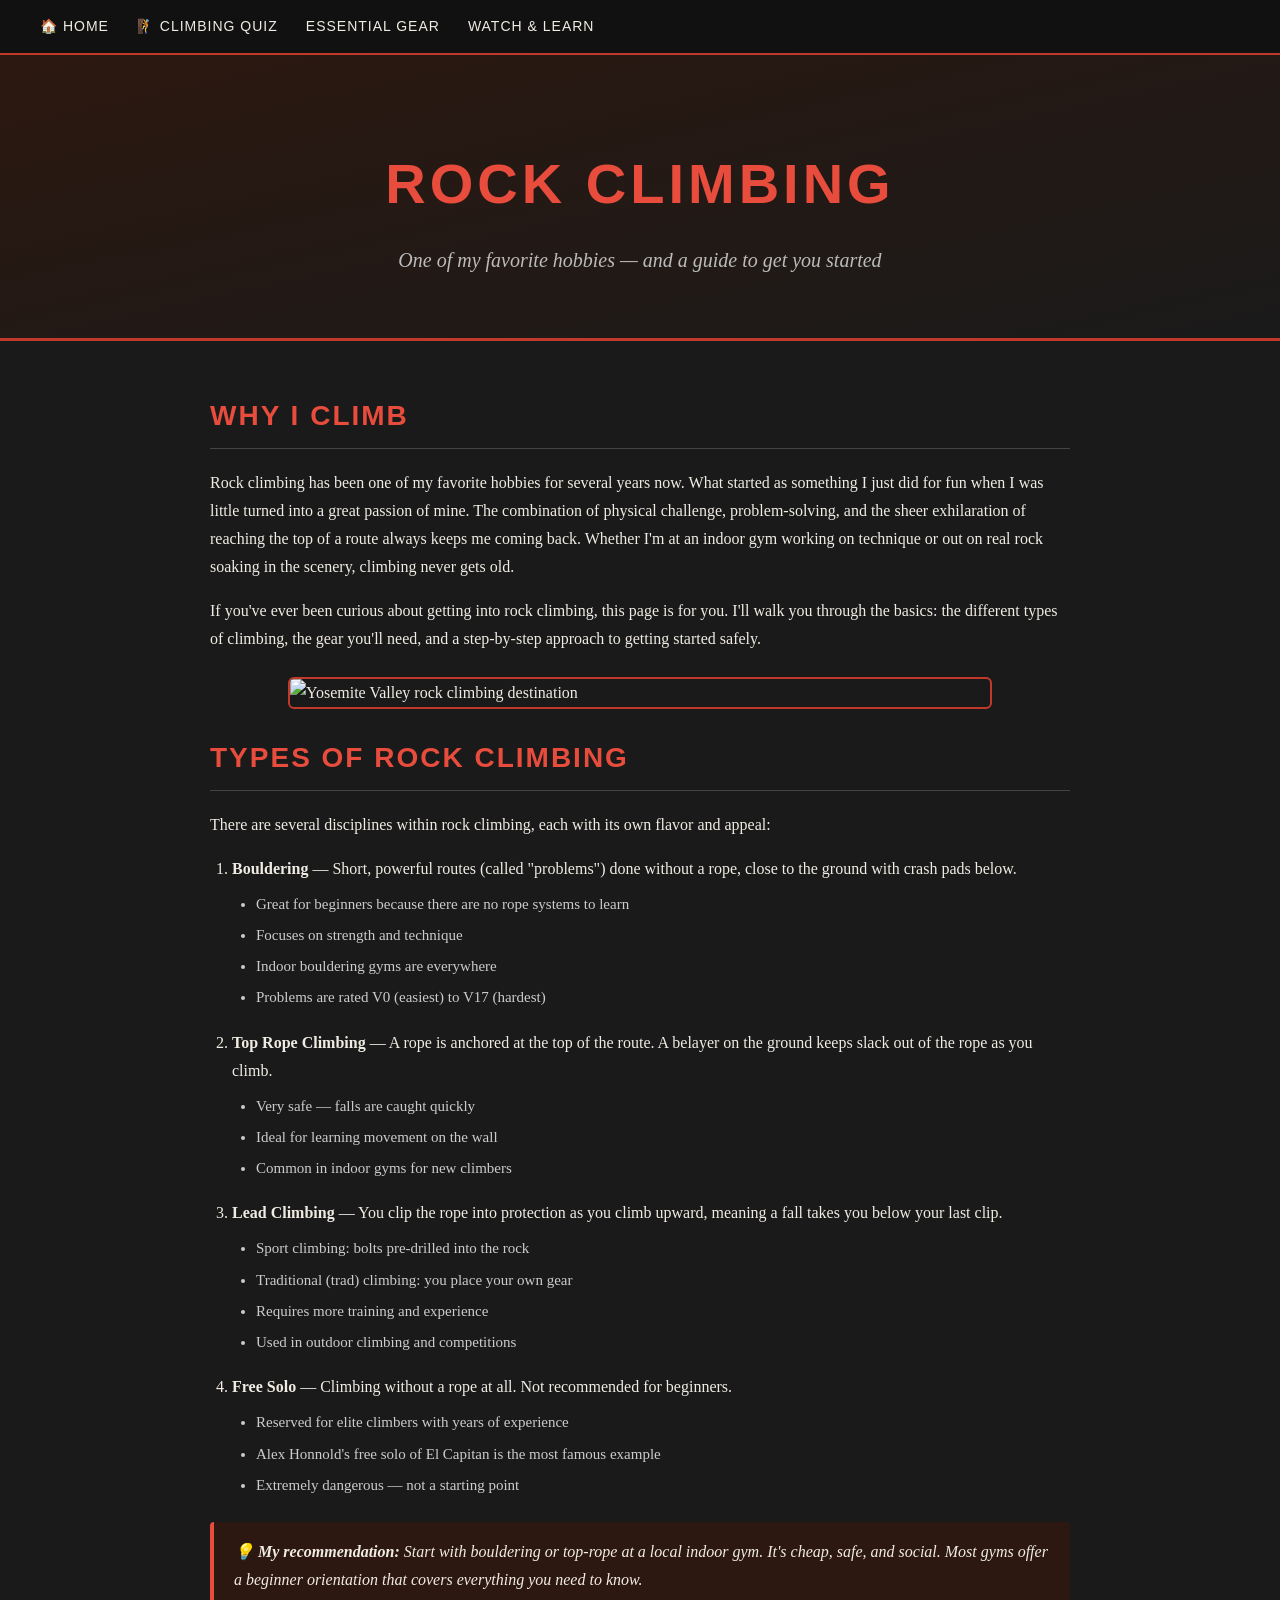
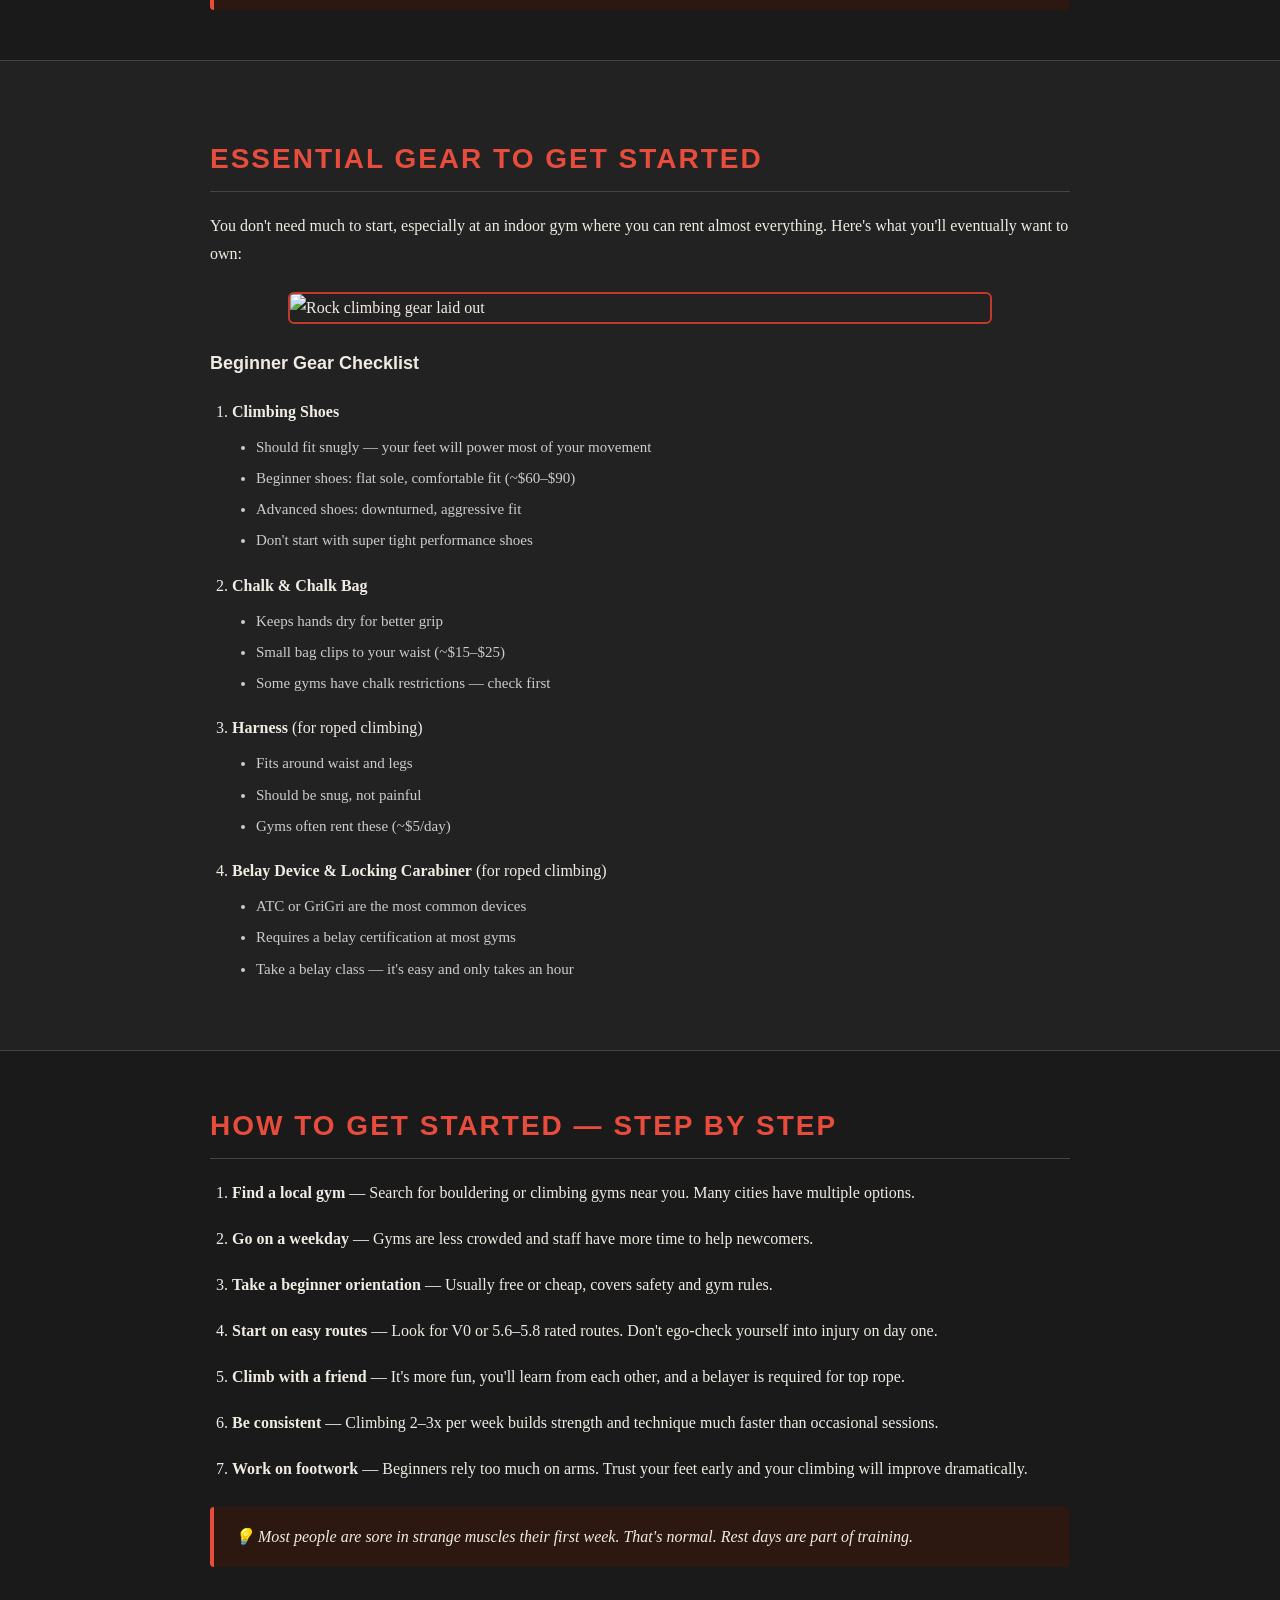
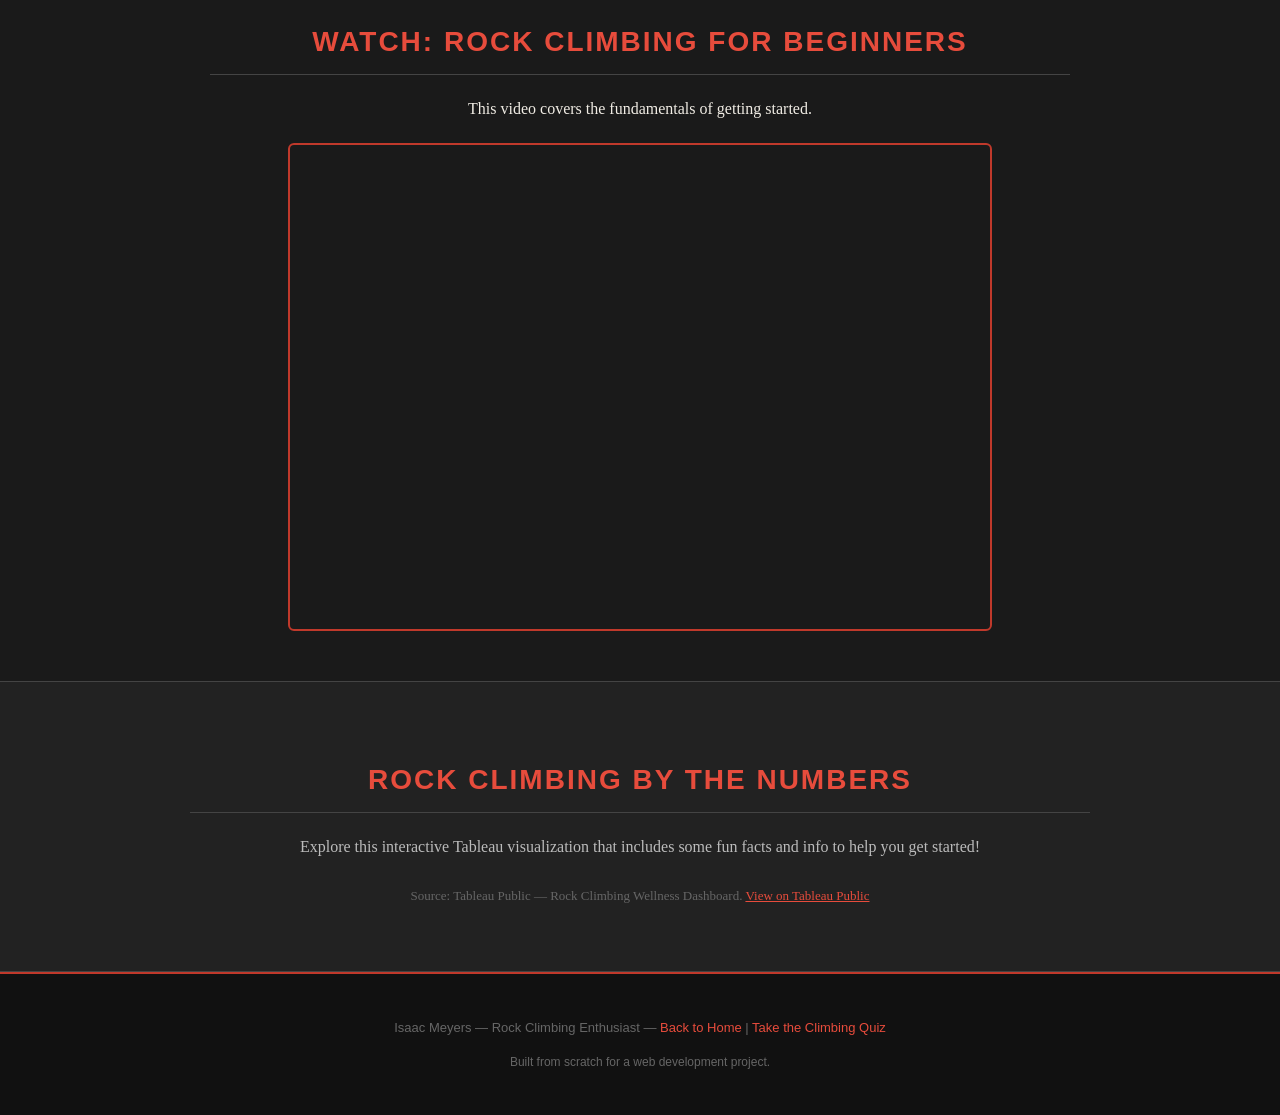
==== commit 0d89d3ff: "Update scratch.html" ====
--- a/scratch.html
+++ b/scratch.html
@@ -11,11 +11,9 @@
 <!-- Navigation -->
 <nav class="site-nav">
     <a href="index.html">🏠 Home</a>
-    <a href="resume.html">Résumé</a>
     <a href="webapp.html">🧗 Climbing Quiz</a>
     <a href="#gear">Essential Gear</a>
     <a href="#video">Watch &amp; Learn</a>
-    <a href="resume.html">Résumé</a>
 </nav>
 
 <!-- Hero -->
